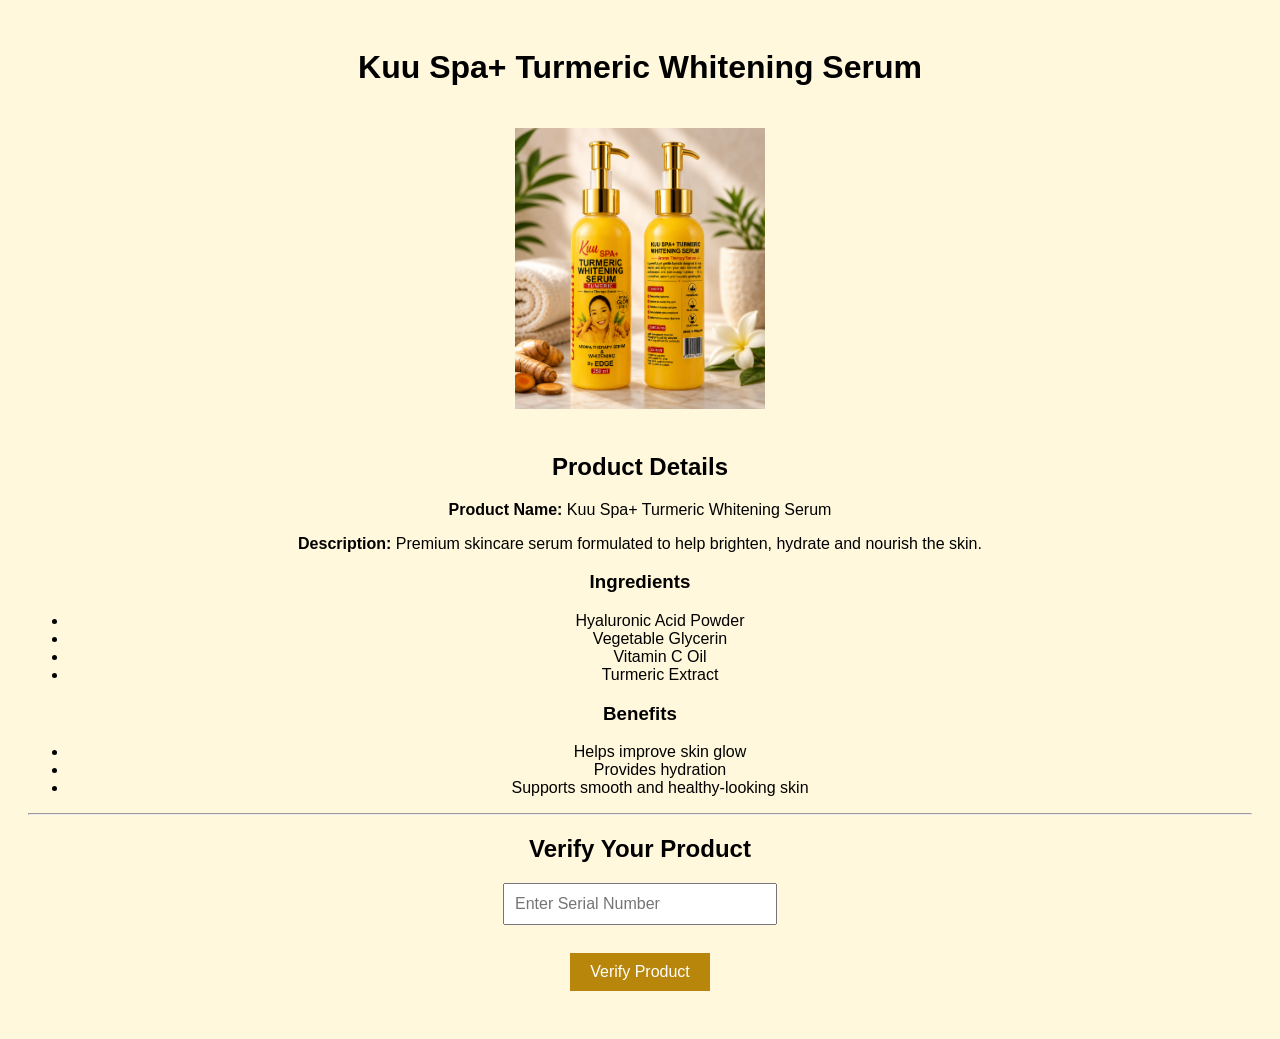
==== index.html @ 4af6383c "Initial upload" ====
<!DOCTYPE html>
<html>
<head>
<title>Kuu Spa+ Verification</title>

<style>
body{
font-family:Arial,sans-serif;
text-align:center;
background:#fff8dc;
padding:20px;
}

img{
width:250px;
margin:20px;
}

input{
padding:10px;
width:250px;
font-size:16px;
}

button{
padding:10px 20px;
font-size:16px;
background:#b8860b;
color:white;
border:none;
cursor:pointer;
margin-top:10px;
}

#result{
margin-top:20px;
font-size:20px;
font-weight:bold;
}
</style>

</head>

<body>

<h1>Kuu Spa+ Turmeric Whitening Serum</h1>

<img src="file_00000000366081f49e0c1df82b188d4a.png" alt="Kuu Spa+ Whitening Serum">

<h2>Product Details</h2>

<p><b>Product Name:</b> Kuu Spa+ Turmeric Whitening Serum</p>

<p><b>Description:</b> Premium skincare serum formulated to help brighten, hydrate and nourish the skin.</p>

<h3>Ingredients</h3>

<ul>
<li>Hyaluronic Acid Powder</li>
<li>Vegetable Glycerin</li>
<li>Vitamin C Oil</li>
<li>Turmeric Extract</li>
</ul>

<h3>Benefits</h3>

<ul>
<li>Helps improve skin glow</li>
<li>Provides hydration</li>
<li>Supports smooth and healthy-looking skin</li>
</ul>

<hr>

<h2>Verify Your Product</h2>

<input type="text" id="serial" placeholder="Enter Serial Number">

<br><br>

<button onclick="verifyProduct()">Verify Product</button>

<p id="result"></p>

<script>

const validCodes = [
"KSP-000001",
"KSP-000002",
"KSP-000003",
"KSP-000004",
"KSP-000005"
];

function verifyProduct(){

let code=document.getElementById("serial").value.trim().toUpperCase();

if(validCodes.includes(code)){

document.getElementById("result").innerHTML=
"✅ PRODUCT VERIFIED<br><br>Serial Number: "+code+"<br>Status: Original Kuu Spa+ Product";

}else{

document.getElementById("result").innerHTML=
"❌ Verification Failed.<br>Invalid Serial Number.";

}

}

</script>

</body>
</html>
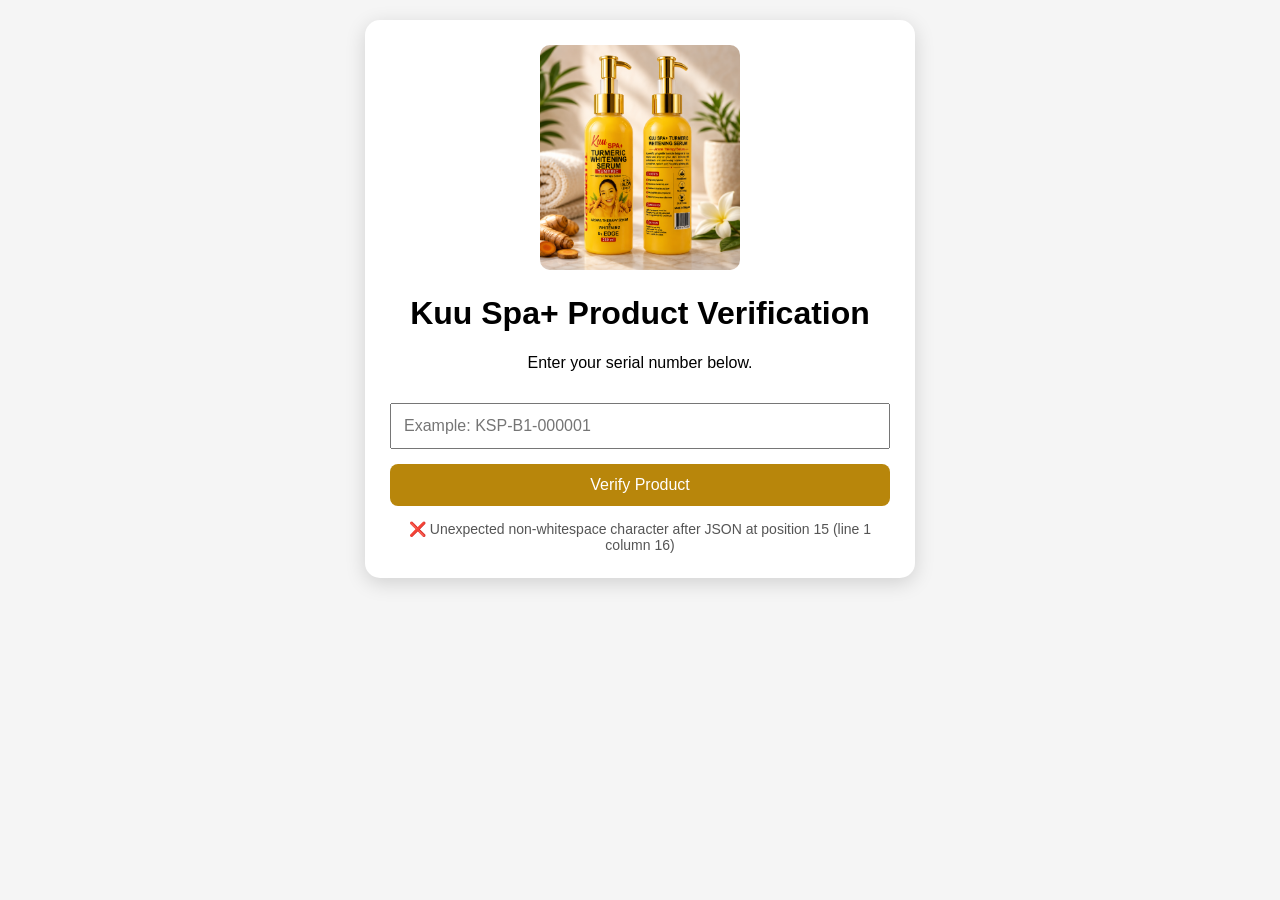
==== commit a6fd9461: "Update index.html" ====
--- a/index.html
+++ b/index.html
@@ -1,111 +1,148 @@
-
 <!DOCTYPE html>
-<html>
+<html lang="en">
 <head>
-<title>Kuu Spa+ Verification</title>
+<meta charset="UTF-8">
+<meta name="viewport" content="width=device-width, initial-scale=1.0">
+<title>Kuu Spa+ Product Verification</title>
 
 <style>
 body{
-font-family:Arial,sans-serif;
-text-align:center;
-background:#fff8dc;
-padding:20px;
+    font-family:Arial,sans-serif;
+    background:#f5f5f5;
+    margin:0;
+    padding:20px;
+}
+
+.container{
+    max-width:500px;
+    margin:auto;
+    background:white;
+    padding:25px;
+    border-radius:15px;
+    box-shadow:0 5px 20px rgba(0,0,0,.15);
+    text-align:center;
 }
 
 img{
-width:250px;
-margin:20px;
+    width:200px;
+    border-radius:10px;
 }
 
 input{
-padding:10px;
-width:250px;
-font-size:16px;
+    width:100%;
+    padding:12px;
+    margin-top:15px;
+    box-sizing:border-box;
+    font-size:16px;
 }
 
 button{
-padding:10px 20px;
-font-size:16px;
-background:#b8860b;
-color:white;
-border:none;
-cursor:pointer;
-margin-top:10px;
+    width:100%;
+    padding:12px;
+    margin-top:15px;
+    background:#b8860b;
+    color:white;
+    border:none;
+    border-radius:8px;
+    font-size:16px;
+    cursor:pointer;
 }
 
-#result{
-margin-top:20px;
-font-size:20px;
-font-weight:bold;
+.success{
+    background:#d4edda;
+    color:#155724;
+    padding:15px;
+    border-radius:10px;
+    margin-top:20px;
+}
+
+.error{
+    background:#f8d7da;
+    color:#721c24;
+    padding:15px;
+    border-radius:10px;
+    margin-top:20px;
+}
+
+#status{
+    margin-top:15px;
+    font-size:14px;
+    color:#555;
 }
 </style>
-
 </head>
 
 <body>
 
-<h1>Kuu Spa+ Turmeric Whitening Serum</h1>
+<div class="container">
 
-<img src="file_00000000366081f49e0c1df82b188d4a.png" alt="Kuu Spa+ Whitening Serum">
+<img src="file_00000000366081f49e0c1df82b188d4a.png" alt="Kuu Spa+">
 
-<h2>Product Details</h2>
+<h1>Kuu Spa+ Product Verification</h1>
 
-<p><b>Product Name:</b> Kuu Spa+ Turmeric Whitening Serum</p>
+<p>Enter your serial number below.</p>
 
-<p><b>Description:</b> Premium skincare serum formulated to help brighten, hydrate and nourish the skin.</p>
+<input id="serial" placeholder="Example: KSP-B1-000001">
 
-<h3>Ingredients</h3>
+<button onclick="verifySerial()">Verify Product</button>
 
-<ul>
-<li>Hyaluronic Acid Powder</li>
-<li>Vegetable Glycerin</li>
-<li>Vitamin C Oil</li>
-<li>Turmeric Extract</li>
-</ul>
+<div id="status">Loading serial database...</div>
 
-<h3>Benefits</h3>
+<div id="result"></div>
 
-<ul>
-<li>Helps improve skin glow</li>
-<li>Provides hydration</li>
-<li>Supports smooth and healthy-looking skin</li>
-</ul>
-
-<hr>
-
-<h2>Verify Your Product</h2>
-
-<input type="text" id="serial" placeholder="Enter Serial Number">
-
-<br><br>
-
-<button onclick="verifyProduct()">Verify Product</button>
-
-<p id="result"></p>
+</div>
 
 <script>
 
-const validCodes = [
-"KSP-000001",
-"KSP-000002",
-"KSP-000003",
-"KSP-000004",
-"KSP-000005"
-];
+let serialDatabase=[];
 
-function verifyProduct(){
+fetch("batch1_serials.json")
+.then(response=>{
+    if(!response.ok){
+        throw new Error("Database not found");
+    }
+    return response.json();
+})
+.then(data=>{
 
-let code=document.getElementById("serial").value.trim().toUpperCase();
+    serialDatabase=data;
 
-if(validCodes.includes(code)){
+    document.getElementById("status").innerHTML=
+    "✅ "+serialDatabase.length+" serial numbers loaded.";
 
-document.getElementById("result").innerHTML=
-"✅ PRODUCT VERIFIED<br><br>Serial Number: "+code+"<br>Status: Original Kuu Spa+ Product";
+})
+.catch(error=>{
+
+    document.getElementById("status").innerHTML=
+    "❌ "+error.message;
+
+    console.error(error);
+
+});
+
+function verifySerial(){
+
+const code=document.getElementById("serial").value.trim().toUpperCase();
+
+const result=document.getElementById("result");
+
+if(serialDatabase.includes(code)){
+
+result.innerHTML=
+`<div class="success">
+<h2>✅ AUTHENTIC PRODUCT</h2>
+<p><strong>Kuu Spa+ Whitening Serum</strong></p>
+<p>Serial Number:<br><strong>${code}</strong></p>
+<p>This product is genuine.</p>
+</div>`;
 
 }else{
 
-document.getElementById("result").innerHTML=
-"❌ Verification Failed.<br>Invalid Serial Number.";
+result.innerHTML=
+`<div class="error">
+<h2>❌ INVALID SERIAL NUMBER</h2>
+<p>This serial number was not found.</p>
+</div>`;
 
 }
 
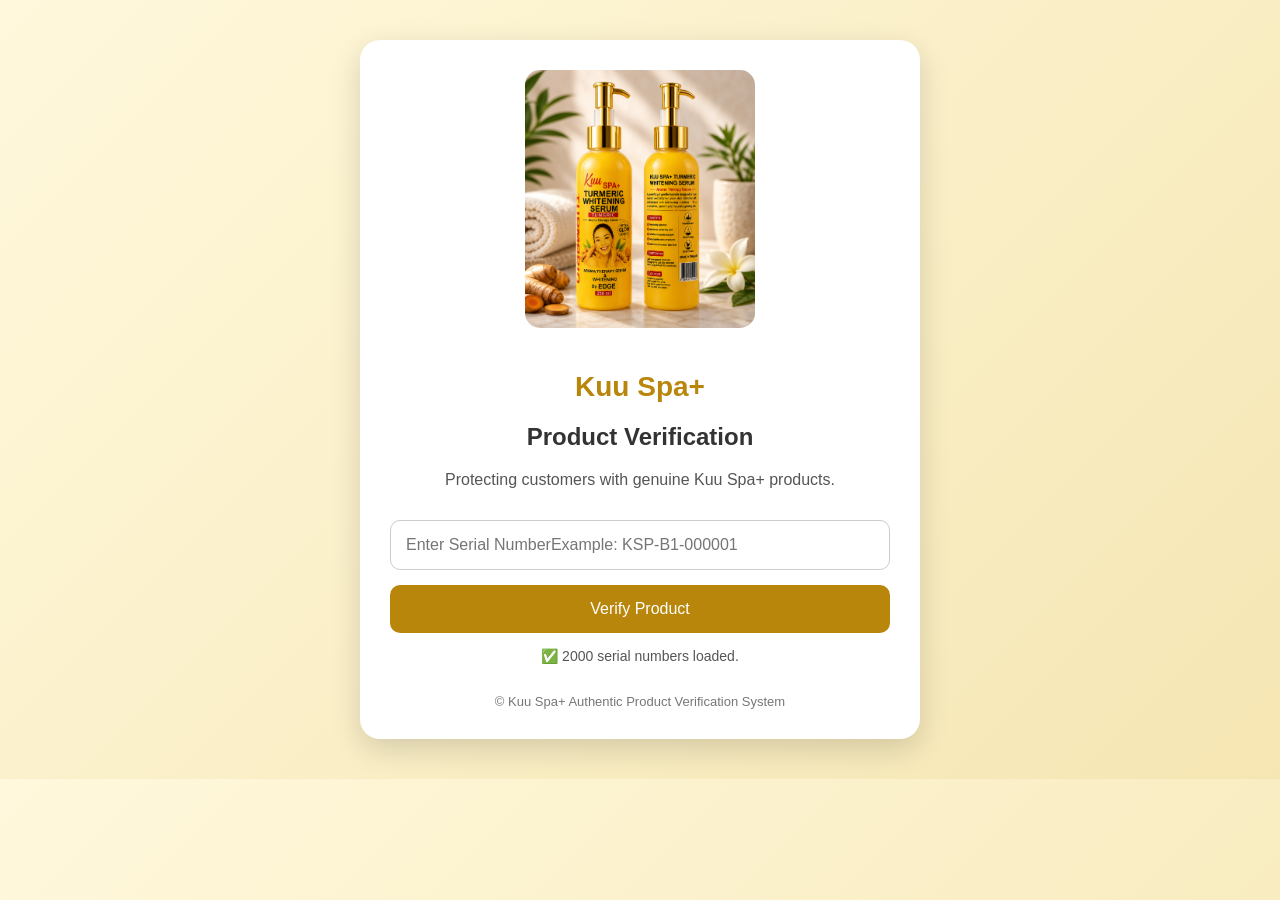
==== commit 71fe3373: "Update index.html" ====
--- a/index.html
+++ b/index.html
@@ -1,67 +1,70 @@
 <!DOCTYPE html>
 <html lang="en">
 <head>
+
 <meta charset="UTF-8">
 <meta name="viewport" content="width=device-width, initial-scale=1.0">
+
 <title>Kuu Spa+ Product Verification</title>
 
 <style>
+
 body{
-    font-family:Arial,sans-serif;
-    background:#f5f5f5;
     margin:0;
-    padding:20px;
+    font-family:Arial, sans-serif;
+    background:linear-gradient(135deg,#fff8dc,#f5e6b3);
+    color:#333;
 }
 
 .container{
     max-width:500px;
-    margin:auto;
+    margin:40px auto;
     background:white;
-    padding:25px;
+    padding:30px;
+    border-radius:20px;
+    box-shadow:0 10px 30px rgba(0,0,0,0.15);
+    text-align:center;
+}
+
+.logo{
+    width:230px;
     border-radius:15px;
-    box-shadow:0 5px 20px rgba(0,0,0,.15);
-    text-align:center;
-}
-
-img{
-    width:200px;
-    border-radius:10px;
+    margin-bottom:20px;
+}
+
+h1{
+    color:#b8860b;
+    font-size:28px;
+}
+
+.subtitle{
+    color:#555;
 }
 
 input{
     width:100%;
-    padding:12px;
+    padding:15px;
     margin-top:15px;
+    font-size:16px;
+    border-radius:10px;
+    border:1px solid #ccc;
     box-sizing:border-box;
-    font-size:16px;
 }
 
 button{
     width:100%;
-    padding:12px;
     margin-top:15px;
+    padding:15px;
     background:#b8860b;
     color:white;
     border:none;
-    border-radius:8px;
+    border-radius:10px;
     font-size:16px;
     cursor:pointer;
 }
 
-.success{
-    background:#d4edda;
-    color:#155724;
-    padding:15px;
-    border-radius:10px;
-    margin-top:20px;
-}
-
-.error{
-    background:#f8d7da;
-    color:#721c24;
-    padding:15px;
-    border-radius:10px;
-    margin-top:20px;
+button:hover{
+    background:#8f6700;
 }
 
 #status{
@@ -69,86 +72,184 @@
     font-size:14px;
     color:#555;
 }
+
+.success{
+    margin-top:25px;
+    padding:20px;
+    border-radius:15px;
+    background:#e8f8e8;
+    border:2px solid #2e8b57;
+}
+
+.error{
+    margin-top:25px;
+    padding:20px;
+    border-radius:15px;
+    background:#ffe8e8;
+    border:2px solid #cc0000;
+}
+
+.badge{
+    font-size:40px;
+}
+
+.footer{
+    margin-top:30px;
+    font-size:13px;
+    color:#777;
+}
+
 </style>
+
 </head>
 
+
 <body>
 
 <div class="container">
 
-<img src="file_00000000366081f49e0c1df82b188d4a.png" alt="Kuu Spa+">
-
-<h1>Kuu Spa+ Product Verification</h1>
-
-<p>Enter your serial number below.</p>
-
-<input id="serial" placeholder="Example: KSP-B1-000001">
-
-<button onclick="verifySerial()">Verify Product</button>
-
-<div id="status">Loading serial database...</div>
+
+<img class="logo" src="file_00000000366081f49e0c1df82b188d4a.png" alt="Kuu Spa+ Whitening Serum">
+
+
+<h1>Kuu Spa+</h1>
+
+<h2>Product Verification</h2>
+
+<p class="subtitle">
+Protecting customers with genuine Kuu Spa+ products.
+</p>
+
+
+<input id="serial" placeholder="Enter Serial Number
+Example: KSP-B1-000001">
+
+
+<button onclick="verifyProduct()">
+Verify Product
+</button>
+
+
+<div id="status">
+Loading serial database...
+</div>
+
 
 <div id="result"></div>
 
-</div>
+
+<div class="footer">
+© Kuu Spa+ Authentic Product Verification System
+</div>
+
+
+</div>
+
+
 
 <script>
 
 let serialDatabase=[];
 
+
 fetch("batch1_serials.json")
-.then(response=>{
-    if(!response.ok){
-        throw new Error("Database not found");
-    }
-    return response.json();
+
+.then(response=>response.json())
+
+.then(data=>{
+
+serialDatabase=data;
+
+document.getElementById("status").innerHTML=
+"✅ "+serialDatabase.length+" serial numbers loaded.";
+
 })
-.then(data=>{
-
-    serialDatabase=data;
-
-    document.getElementById("status").innerHTML=
-    "✅ "+serialDatabase.length+" serial numbers loaded.";
-
-})
+
+
 .catch(error=>{
 
-    document.getElementById("status").innerHTML=
-    "❌ "+error.message;
-
-    console.error(error);
+document.getElementById("status").innerHTML=
+"❌ Database loading error.";
 
 });
 
-function verifySerial(){
-
-const code=document.getElementById("serial").value.trim().toUpperCase();
-
-const result=document.getElementById("result");
+
+
+function verifyProduct(){
+
+
+let code=document
+.getElementById("serial")
+.value
+.trim()
+.toUpperCase();
+
+
+
+let result=document.getElementById("result");
+
+
 
 if(serialDatabase.includes(code)){
 
-result.innerHTML=
-`<div class="success">
-<h2>✅ AUTHENTIC PRODUCT</h2>
-<p><strong>Kuu Spa+ Whitening Serum</strong></p>
-<p>Serial Number:<br><strong>${code}</strong></p>
-<p>This product is genuine.</p>
-</div>`;
+
+result.innerHTML=`
+
+<div class="success">
+
+<div class="badge">✅</div>
+
+<h2>AUTHENTIC PRODUCT</h2>
+
+<p><strong>Kuu Spa+ Turmeric Whitening Serum</strong></p>
+
+<p>Serial Number:</p>
+
+<h3>${code}</h3>
+
+<p>
+This product has been successfully verified
+and is a genuine Kuu Spa+ product.
+</p>
+
+</div>
+
+`;
+
+
 
 }else{
 
-result.innerHTML=
-`<div class="error">
-<h2>❌ INVALID SERIAL NUMBER</h2>
-<p>This serial number was not found.</p>
-</div>`;
-
-}
-
-}
+
+result.innerHTML=`
+
+<div class="error">
+
+<div class="badge">❌</div>
+
+<h2>INVALID SERIAL NUMBER</h2>
+
+<p>
+This serial number was not found in our database.
+</p>
+
+<p>
+Please contact your distributor if you believe this is an error.
+</p>
+
+</div>
+
+`;
+
+
+}
+
+
+}
+
 
 </script>
+
 
 </body>
 </html>
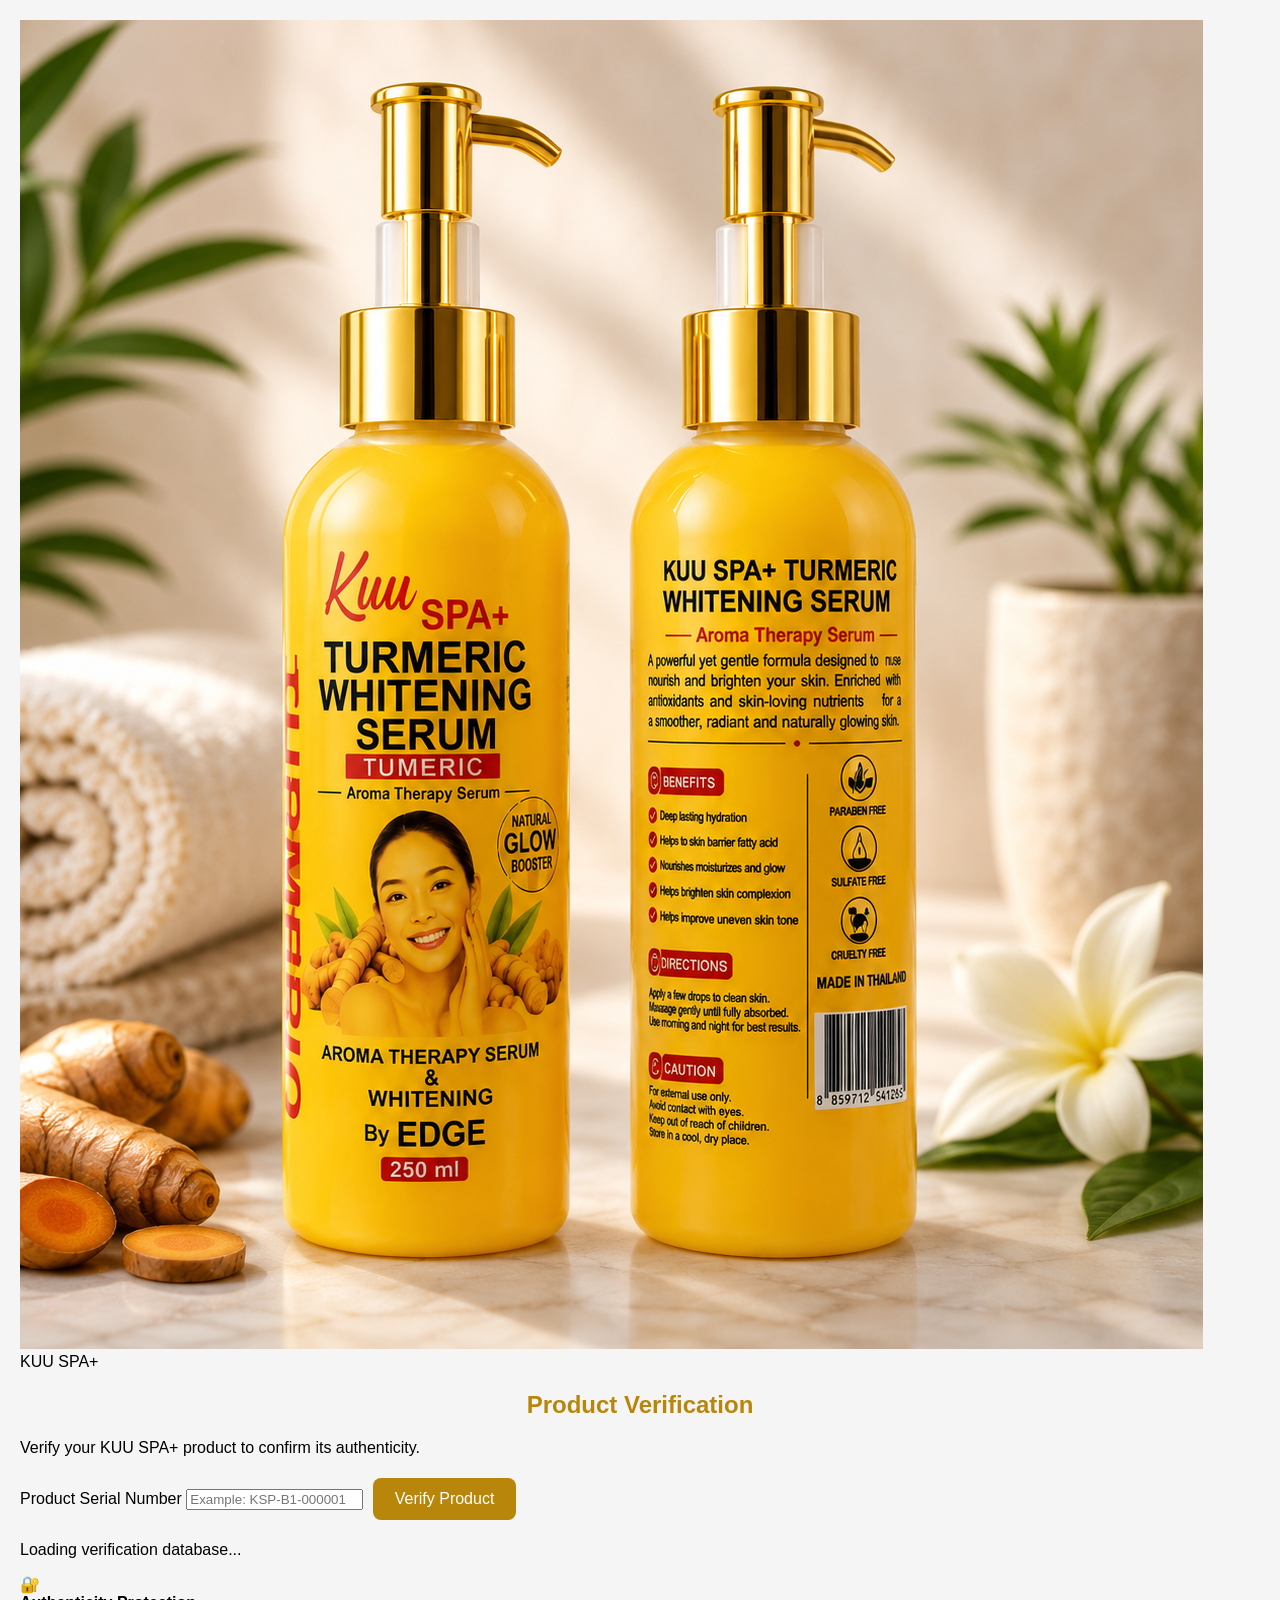
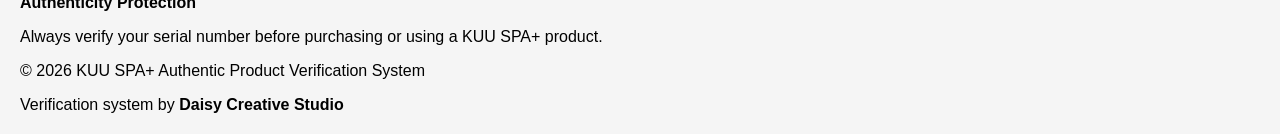
==== commit 24c23a87: "Update index.html" ====
--- a/index.html
+++ b/index.html
@@ -1,255 +1,115 @@
-<!DOCTYPE html>
-<html lang="en">
+<!DOCTYPE html><html lang="en">
 <head>
+    <meta charset="UTF-8">
+    <meta name="viewport" content="width=device-width, initial-scale=1.0"><title>KUU SPA+ Product Verification</title>
 
-<meta charset="UTF-8">
-<meta name="viewport" content="width=device-width, initial-scale=1.0">
+<meta name="description" content="Official KUU SPA+ product authenticity verification system.">
+<meta name="theme-color" content="#b8860b">
 
-<title>Kuu Spa+ Product Verification</title>
+<link rel="stylesheet" href="styles.css">
 
-<style>
+</head><body><main class="container">
 
-body{
-    margin:0;
-    font-family:Arial, sans-serif;
-    background:linear-gradient(135deg,#fff8dc,#f5e6b3);
-    color:#333;
-}
+    <section class="verification-card">
 
-.container{
-    max-width:500px;
-    margin:40px auto;
-    background:white;
-    padding:30px;
-    border-radius:20px;
-    box-shadow:0 10px 30px rgba(0,0,0,0.15);
-    text-align:center;
-}
+        <!-- Brand -->
+        <header class="brand-section">
 
-.logo{
-    width:230px;
-    border-radius:15px;
-    margin-bottom:20px;
-}
+            <img
+                class="logo"
+                src="file_00000000366081f49e0c1df82b188d4a.png"
+                alt="KUU SPA+ Turmeric Whitening Serum"
+            >
 
-h1{
-    color:#b8860b;
-    font-size:28px;
-}
+            <div class="brand-name">KUU SPA+</div>
 
-.subtitle{
-    color:#555;
-}
+            <h1>Product Verification</h1>
 
-input{
-    width:100%;
-    padding:15px;
-    margin-top:15px;
-    font-size:16px;
-    border-radius:10px;
-    border:1px solid #ccc;
-    box-sizing:border-box;
-}
+            <p class="subtitle">
+                Verify your KUU SPA+ product to confirm its authenticity.
+            </p>
 
-button{
-    width:100%;
-    margin-top:15px;
-    padding:15px;
-    background:#b8860b;
-    color:white;
-    border:none;
-    border-radius:10px;
-    font-size:16px;
-    cursor:pointer;
-}
-
-button:hover{
-    background:#8f6700;
-}
-
-#status{
-    margin-top:15px;
-    font-size:14px;
-    color:#555;
-}
-
-.success{
-    margin-top:25px;
-    padding:20px;
-    border-radius:15px;
-    background:#e8f8e8;
-    border:2px solid #2e8b57;
-}
-
-.error{
-    margin-top:25px;
-    padding:20px;
-    border-radius:15px;
-    background:#ffe8e8;
-    border:2px solid #cc0000;
-}
-
-.badge{
-    font-size:40px;
-}
-
-.footer{
-    margin-top:30px;
-    font-size:13px;
-    color:#777;
-}
-
-</style>
-
-</head>
+        </header>
 
 
-<body>
+        <!-- Verification Form -->
+        <section class="verification-section">
 
-<div class="container">
+            <label for="serial">
+                Product Serial Number
+            </label>
+
+            <input
+                id="serial"
+                type="text"
+                autocomplete="off"
+                autocapitalize="characters"
+                spellcheck="false"
+                placeholder="Example: KSP-B1-000001"
+                aria-label="Product Serial Number"
+            >
+
+            <button
+                id="verifyButton"
+                type="button"
+                onclick="verifyProduct()"
+            >
+                <span id="buttonText">Verify Product</span>
+            </button>
+
+            <p id="status" class="status">
+                Loading verification database...
+            </p>
+
+        </section>
 
 
-<img class="logo" src="file_00000000366081f49e0c1df82b188d4a.png" alt="Kuu Spa+ Whitening Serum">
+        <!-- Verification Result -->
+        <section
+            id="result"
+            aria-live="polite"
+        ></section>
 
 
-<h1>Kuu Spa+</h1>
+        <!-- Security Notice -->
+        <div class="security-notice">
 
-<h2>Product Verification</h2>
+            <div class="security-icon">🔐</div>
 
-<p class="subtitle">
-Protecting customers with genuine Kuu Spa+ products.
-</p>
+            <div>
+                <strong>Authenticity Protection</strong>
+
+                <p>
+                    Always verify your serial number before purchasing
+                    or using a KUU SPA+ product.
+                </p>
+            </div>
+
+        </div>
 
 
-<input id="serial" placeholder="Enter Serial Number
-Example: KSP-B1-000001">
+        <!-- Footer -->
+        <footer class="footer">
+
+            <p>
+                © <span id="currentYear">2026</span>
+                KUU SPA+ Authentic Product Verification System
+            </p>
+
+            <p class="powered-by">
+                Verification system by
+                <strong>Daisy Creative Studio</strong>
+            </p>
+
+        </footer>
+
+    </section>
+
+</main>
 
 
-<button onclick="verifyProduct()">
-Verify Product
-</button>
-
-
-<div id="status">
-Loading serial database...
-</div>
-
-
-<div id="result"></div>
-
-
-<div class="footer">
-© Kuu Spa+ Authentic Product Verification System
-</div>
-
-
-</div>
-
-
-
-<script>
-
-let serialDatabase=[];
-
-
-fetch("batch1_serials.json")
-
-.then(response=>response.json())
-
-.then(data=>{
-
-serialDatabase=data;
-
-document.getElementById("status").innerHTML=
-"✅ "+serialDatabase.length+" serial numbers loaded.";
-
-})
-
-
-.catch(error=>{
-
-document.getElementById("status").innerHTML=
-"❌ Database loading error.";
-
-});
-
-
-
-function verifyProduct(){
-
-
-let code=document
-.getElementById("serial")
-.value
-.trim()
-.toUpperCase();
-
-
-
-let result=document.getElementById("result");
-
-
-
-if(serialDatabase.includes(code)){
-
-
-result.innerHTML=`
-
-<div class="success">
-
-<div class="badge">✅</div>
-
-<h2>AUTHENTIC PRODUCT</h2>
-
-<p><strong>Kuu Spa+ Turmeric Whitening Serum</strong></p>
-
-<p>Serial Number:</p>
-
-<h3>${code}</h3>
-
-<p>
-This product has been successfully verified
-and is a genuine Kuu Spa+ product.
-</p>
-
-</div>
-
-`;
-
-
-
-}else{
-
-
-result.innerHTML=`
-
-<div class="error">
-
-<div class="badge">❌</div>
-
-<h2>INVALID SERIAL NUMBER</h2>
-
-<p>
-This serial number was not found in our database.
-</p>
-
-<p>
-Please contact your distributor if you believe this is an error.
-</p>
-
-</div>
-
-`;
-
-
-}
-
-
-}
-
-
-</script>
-
+<!-- Verification Script -->
+<script src="script.js"></script>
 
 </body>
 </html>
--- a/styles.css
+++ b/styles.css
@@ -0,0 +1,93 @@
+/* ==========================
+   KUU SPA+ Authentication System
+   styles.css
+========================== */
+
+body{
+    font-family: Arial, sans-serif;
+    background:#f5f5f5;
+    margin:20px;
+}
+
+h1{
+    text-align:center;
+    color:#b8860b;
+}
+
+.controls{
+    text-align:center;
+    margin:20px 0;
+}
+
+button{
+    background:#b8860b;
+    color:white;
+    border:none;
+    padding:12px 22px;
+    margin:5px;
+    border-radius:8px;
+    font-size:16px;
+    cursor:pointer;
+}
+
+button:hover{
+    background:#996f00;
+}
+
+.page-info{
+    text-align:center;
+    font-weight:bold;
+    margin-bottom:20px;
+}
+
+#labels{
+    display:grid;
+    grid-template-columns:repeat(auto-fill,minmax(240px,1fr));
+    gap:20px;
+}
+
+.label{
+    background:white;
+    border:1px solid #ccc;
+    border-radius:10px;
+    padding:15px;
+    text-align:center;
+    page-break-inside:avoid;
+}
+
+.brand{
+    font-size:18px;
+    font-weight:bold;
+    color:#b8860b;
+    margin-bottom:10px;
+}
+
+.serial{
+    margin-top:10px;
+    font-weight:bold;
+}
+
+.verify{
+    margin-top:8px;
+    font-size:13px;
+    color:#555;
+}
+
+@media print{
+
+.controls,
+.page-info{
+    display:none;
+}
+
+body{
+    background:white;
+    margin:0;
+}
+
+.label{
+    box-shadow:none;
+    border:1px solid #999;
+}
+
+}
